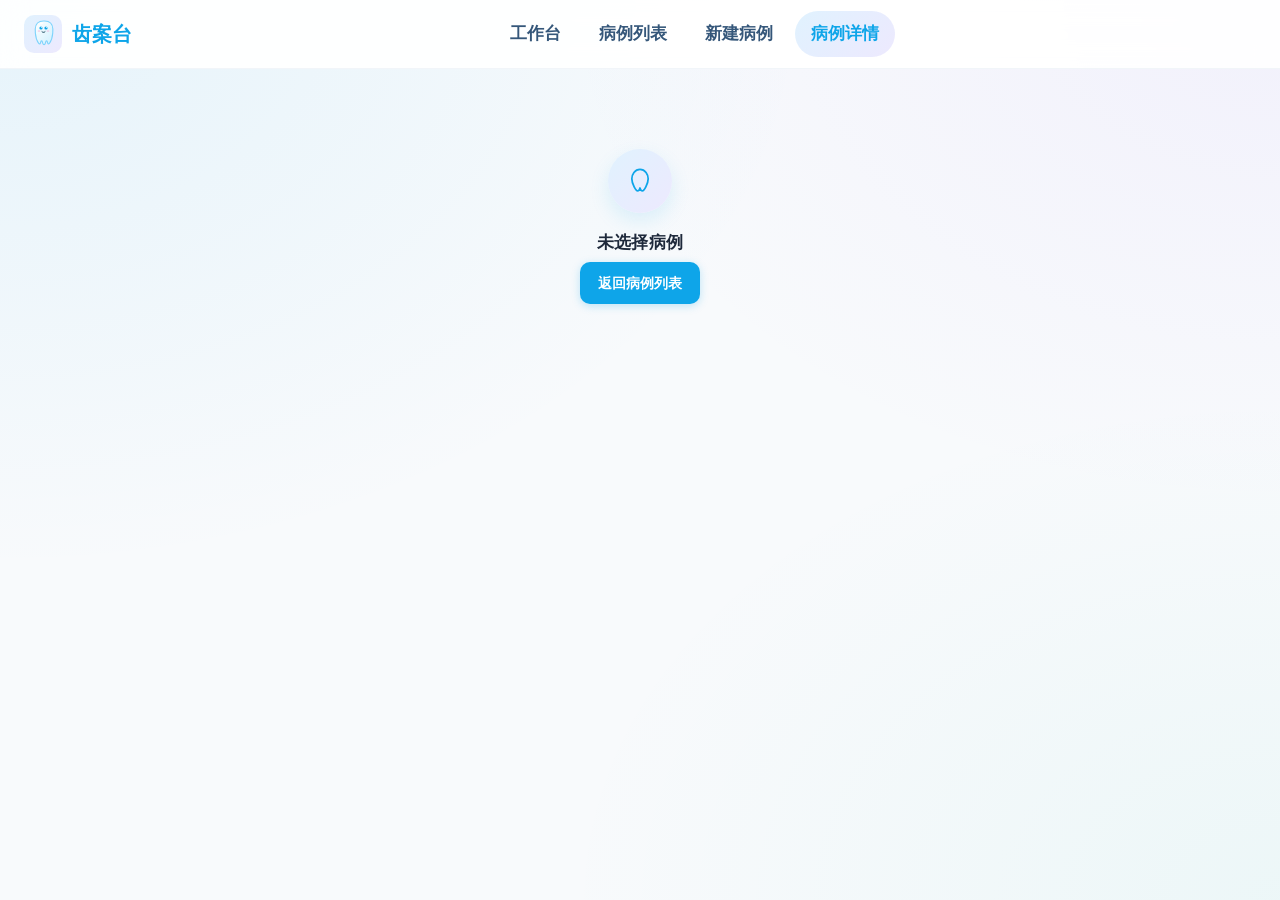
==== case-detail.html @ cdf026a0 "影像支持拖拽排序 + 展示页支持导出PDF" ====
﻿<!DOCTYPE html>
<html lang="zh-CN">
<head>
  <meta charset="UTF-8" />
  <meta name="viewport" content="width=device-width, initial-scale=1.0" />
  <meta name="description" content="口腔患者病例工作台 · 病例详情" />
  <title>病例详情 · 齿案台</title>
  <link rel="icon" type="image/svg+xml" href="assets/logo.svg" />
  <script>
  window.APP_VERSION = "20260922-3";
  (function () {
    var V = window.APP_VERSION;
    function v(u) { return u + (u.indexOf("?") >= 0 ? "&" : "?") + "v=" + V; }
    var h = document.head;
    var l = document.createElement("link"); l.rel = "stylesheet"; l.href = v("styles.css"); h.appendChild(l);
    var q = ["config.js", "mock.js", "cloud.js", "app.js"];
    (function boot(i) { if (i >= q.length) return; var s = document.createElement("script"); s.src = v(q[i]); s.onload = function () { boot(i + 1); }; s.onerror = function () { boot(i + 1); }; h.appendChild(s); })(0);
    fetch("version.txt?t=" + Date.now(), { cache: "no-store" })
      .then(function (r) { return r.ok ? r.text() : ""; })
      .then(function (t) {
        var remote = (t || "").trim();
        if (!remote || remote === V || sessionStorage.getItem("dwb-notified") === remote) return;
        sessionStorage.setItem("dwb-notified", remote);
        var bar = document.createElement("div");
        bar.setAttribute("style", "position:fixed;left:0;right:0;bottom:0;z-index:20000;background:#0EA5E9;color:#fff;padding:10px 16px;font-size:13px;display:flex;align-items:center;justify-content:space-between;gap:12px;box-shadow:0 -4px 20px rgba(2,132,199,.3);");
        bar.innerHTML = "<span>检测到新版本（" + remote + "），刷新后即可使用最新版</span><button type='button' style='flex-shrink:0;background:#fff;color:#0284C7;border:none;border-radius:8px;padding:6px 14px;font-weight:600;cursor:pointer;'>立即刷新</button>";
        bar.querySelector("button").onclick = function () { location.reload(); };
        document.body.appendChild(bar);
      })
      .catch(function () {});
  })();
  </script>
</head>
<body data-page="case-detail">

  <!-- ======== App Shell / Top Bar ======== -->
  <header class="top-bar">
    <div class="top-bar__inner">
      <a href="index.html" class="brand">
        <span class="brand__icon" aria-hidden="true">
          <svg xmlns="http://www.w3.org/2000/svg" width="27" height="30" viewBox="0 0 54 60"><defs><linearGradient id="toothGrad" x1="0" y1="0" x2="1" y2="1"><stop offset="0" stop-color="#FFFFFF"/><stop offset="1" stop-color="#CFF0FE"/></linearGradient></defs><path d="M27 4C17 4 11 9.8 10.5 20L10.7 28c.6 9 3.1 16 6.8 21 .8 1 2.7 1 3.1-.3l1.4-4.3c.3-.8 1.9-.8 2.2 0l1.8 5.4c.6 1.8 3.6 1.8 4.2 0l1.8-5.4c.3-.8 1.9-.8 2.2 0l1.4 4.3c.4 1.3 2.3 1.3 3.1.3 3.7-5 6.2-12 6.8-21l.2-8c-.5-10.2-6.5-16-16.5-16z" fill="url(#toothGrad)" stroke="#7DD3FC" stroke-width="2.2" stroke-linejoin="round"/><circle cx="22" cy="18" r="3.2" fill="#0EA5E9"/><circle cx="32" cy="18" r="3.2" fill="#0EA5E9"/><circle cx="23.2" cy="16.6" r="1.1" fill="#fff"/><circle cx="33.2" cy="16.6" r="1.1" fill="#fff"/><path d="M24 25.5c1.8 1.7 4.2 1.7 6 0" stroke="#0B3B52" stroke-width="1.9" stroke-linecap="round" fill="none"/><ellipse cx="18" cy="24" rx="2.7" ry="1.7" fill="#F9A8D4" opacity="0.55"/><ellipse cx="36" cy="24" rx="2.7" ry="1.7" fill="#F9A8D4" opacity="0.55"/><ellipse cx="23" cy="8.6" rx="3.4" ry="2" fill="#fff" opacity="0.85" transform="rotate(-14 23 8.6)"/></svg>
        </span>
        <span>齿案台</span>
      </a>
      <nav class="top-bar__nav" aria-label="主导航">
        <a href="index.html" class="nav-link" data-nav="dashboard">工作台</a>
        <a href="cases.html" class="nav-link" data-nav="cases">病例列表</a>
        <a href="new-case.html" class="nav-link" data-nav="new-case">新建病例</a>
        <a href="case-detail.html" class="nav-link" data-nav="case-detail">病例详情</a>
      </nav>
      <button class="menu-toggle" aria-label="打开菜单" aria-expanded="false">
        <svg xmlns="http://www.w3.org/2000/svg" width="24" height="24" viewBox="0 0 24 24" fill="none" stroke="currentColor" stroke-width="1.5" stroke-linecap="round" stroke-linejoin="round"><line x1="4" y1="6" x2="20" y2="6"/><line x1="4" y1="12" x2="20" y2="12"/><line x1="4" y1="18" x2="20" y2="18"/></svg>
      </button>
    </div>
  </header>

  <div class="mobile-nav" id="mobile-nav">
    <a href="index.html" class="nav-link" data-nav="dashboard">工作台</a>
    <a href="cases.html" class="nav-link" data-nav="cases">病例列表</a>
    <a href="new-case.html" class="nav-link" data-nav="new-case">新建病例</a>
    <a href="case-detail.html" class="nav-link" data-nav="case-detail">病例详情</a>
  </div>
  <!-- ======== / App Shell / Top Bar ======== -->

  <main class="page" id="detail-root"><!-- JS 渲染病例详情 --></main>

</body>
</html>
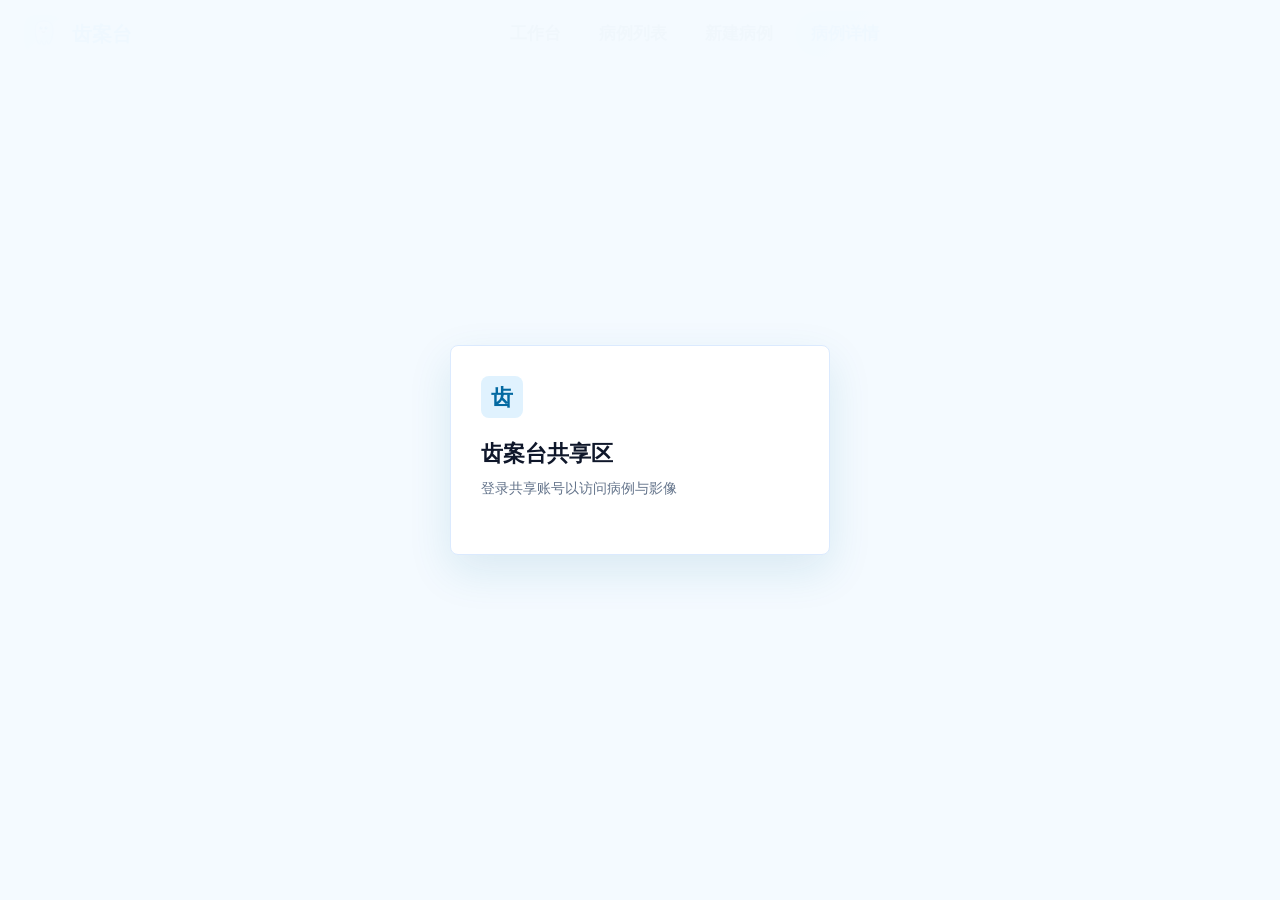
==== commit 580a14c7: "接入CloudBase共享存储与病例迁移" ====
--- a/case-detail.html
+++ b/case-detail.html
@@ -7,13 +7,13 @@
   <title>病例详情 · 齿案台</title>
   <link rel="icon" type="image/svg+xml" href="assets/logo.svg" />
   <script>
-  window.APP_VERSION = "20260922-3";
+  window.APP_VERSION = "20261014-1";
   (function () {
     var V = window.APP_VERSION;
     function v(u) { return u + (u.indexOf("?") >= 0 ? "&" : "?") + "v=" + V; }
     var h = document.head;
     var l = document.createElement("link"); l.rel = "stylesheet"; l.href = v("styles.css"); h.appendChild(l);
-    var q = ["config.js", "mock.js", "cloud.js", "app.js"];
+    var q = ["config.js", "mock.js", "https://static.cloudbase.net/cloudbase-js-sdk/3.0.1/cloudbase.full.js", "cloud.js", "app.js"];
     (function boot(i) { if (i >= q.length) return; var s = document.createElement("script"); s.src = v(q[i]); s.onload = function () { boot(i + 1); }; s.onerror = function () { boot(i + 1); }; h.appendChild(s); })(0);
     fetch("version.txt?t=" + Date.now(), { cache: "no-store" })
       .then(function (r) { return r.ok ? r.text() : ""; })
@@ -65,4 +65,4 @@
   <main class="page" id="detail-root"><!-- JS 渲染病例详情 --></main>
 
 </body>
-</html>+</html>
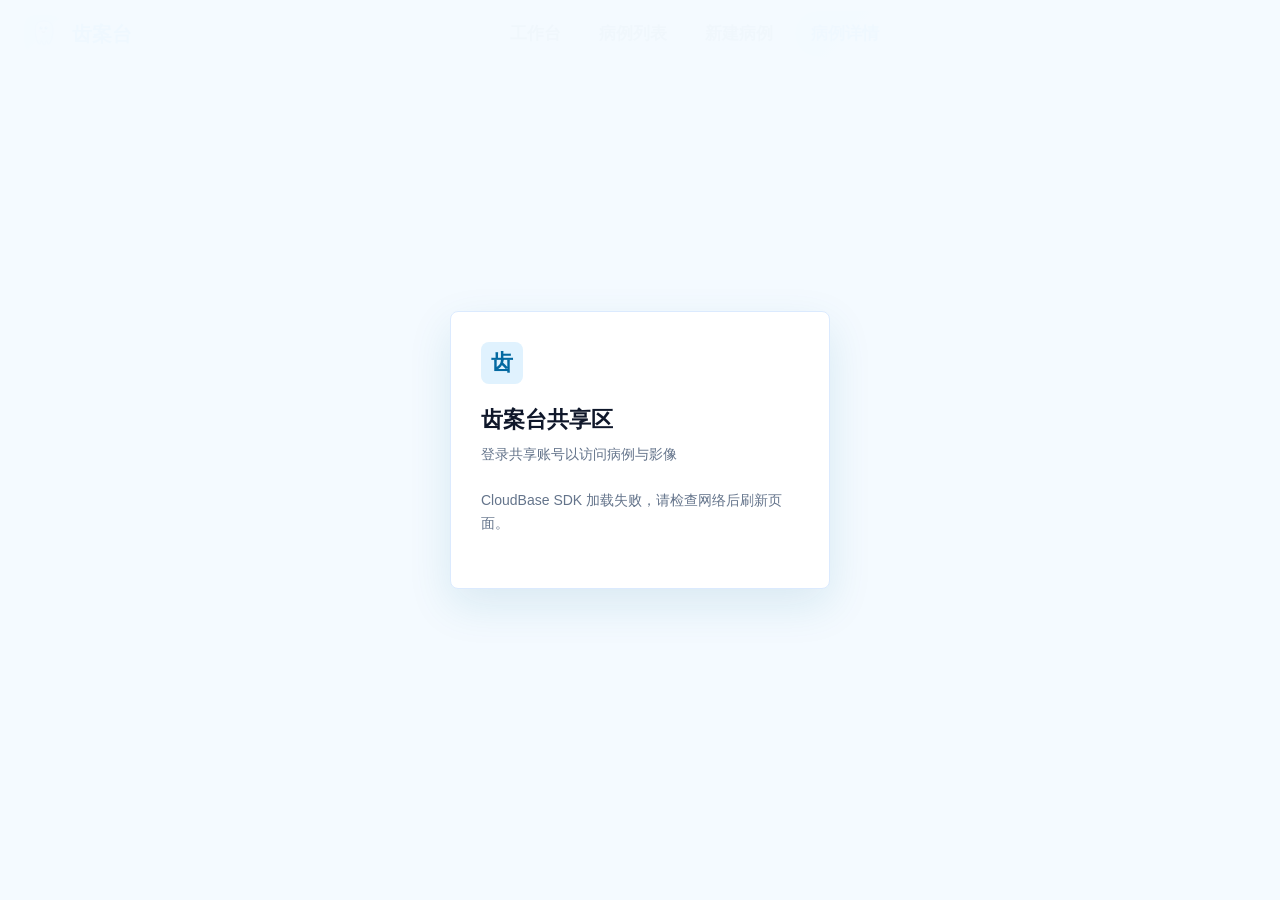
==== commit dab94050: "修复登录界面空白：CloudBase SDK 地址失效(3.0.1→3.10.2)，错误提示移出表单保证始终可见" ====
--- a/case-detail.html
+++ b/case-detail.html
@@ -1,4 +1,4 @@
-﻿<!DOCTYPE html>
+<!DOCTYPE html>
 <html lang="zh-CN">
 <head>
   <meta charset="UTF-8" />
@@ -7,13 +7,13 @@
   <title>病例详情 · 齿案台</title>
   <link rel="icon" type="image/svg+xml" href="assets/logo.svg" />
   <script>
-  window.APP_VERSION = "20261014-1";
+  window.APP_VERSION = "20261015-1";
   (function () {
     var V = window.APP_VERSION;
     function v(u) { return u + (u.indexOf("?") >= 0 ? "&" : "?") + "v=" + V; }
     var h = document.head;
     var l = document.createElement("link"); l.rel = "stylesheet"; l.href = v("styles.css"); h.appendChild(l);
-    var q = ["config.js", "mock.js", "https://static.cloudbase.net/cloudbase-js-sdk/3.0.1/cloudbase.full.js", "cloud.js", "app.js"];
+    var q = ["config.js", "mock.js", "https://static.cloudbase.net/cloudbase-js-sdk/3.10.2/cloudbase.full.js", "cloud.js", "app.js"];
     (function boot(i) { if (i >= q.length) return; var s = document.createElement("script"); s.src = v(q[i]); s.onload = function () { boot(i + 1); }; s.onerror = function () { boot(i + 1); }; h.appendChild(s); })(0);
     fetch("version.txt?t=" + Date.now(), { cache: "no-store" })
       .then(function (r) { return r.ok ? r.text() : ""; })
